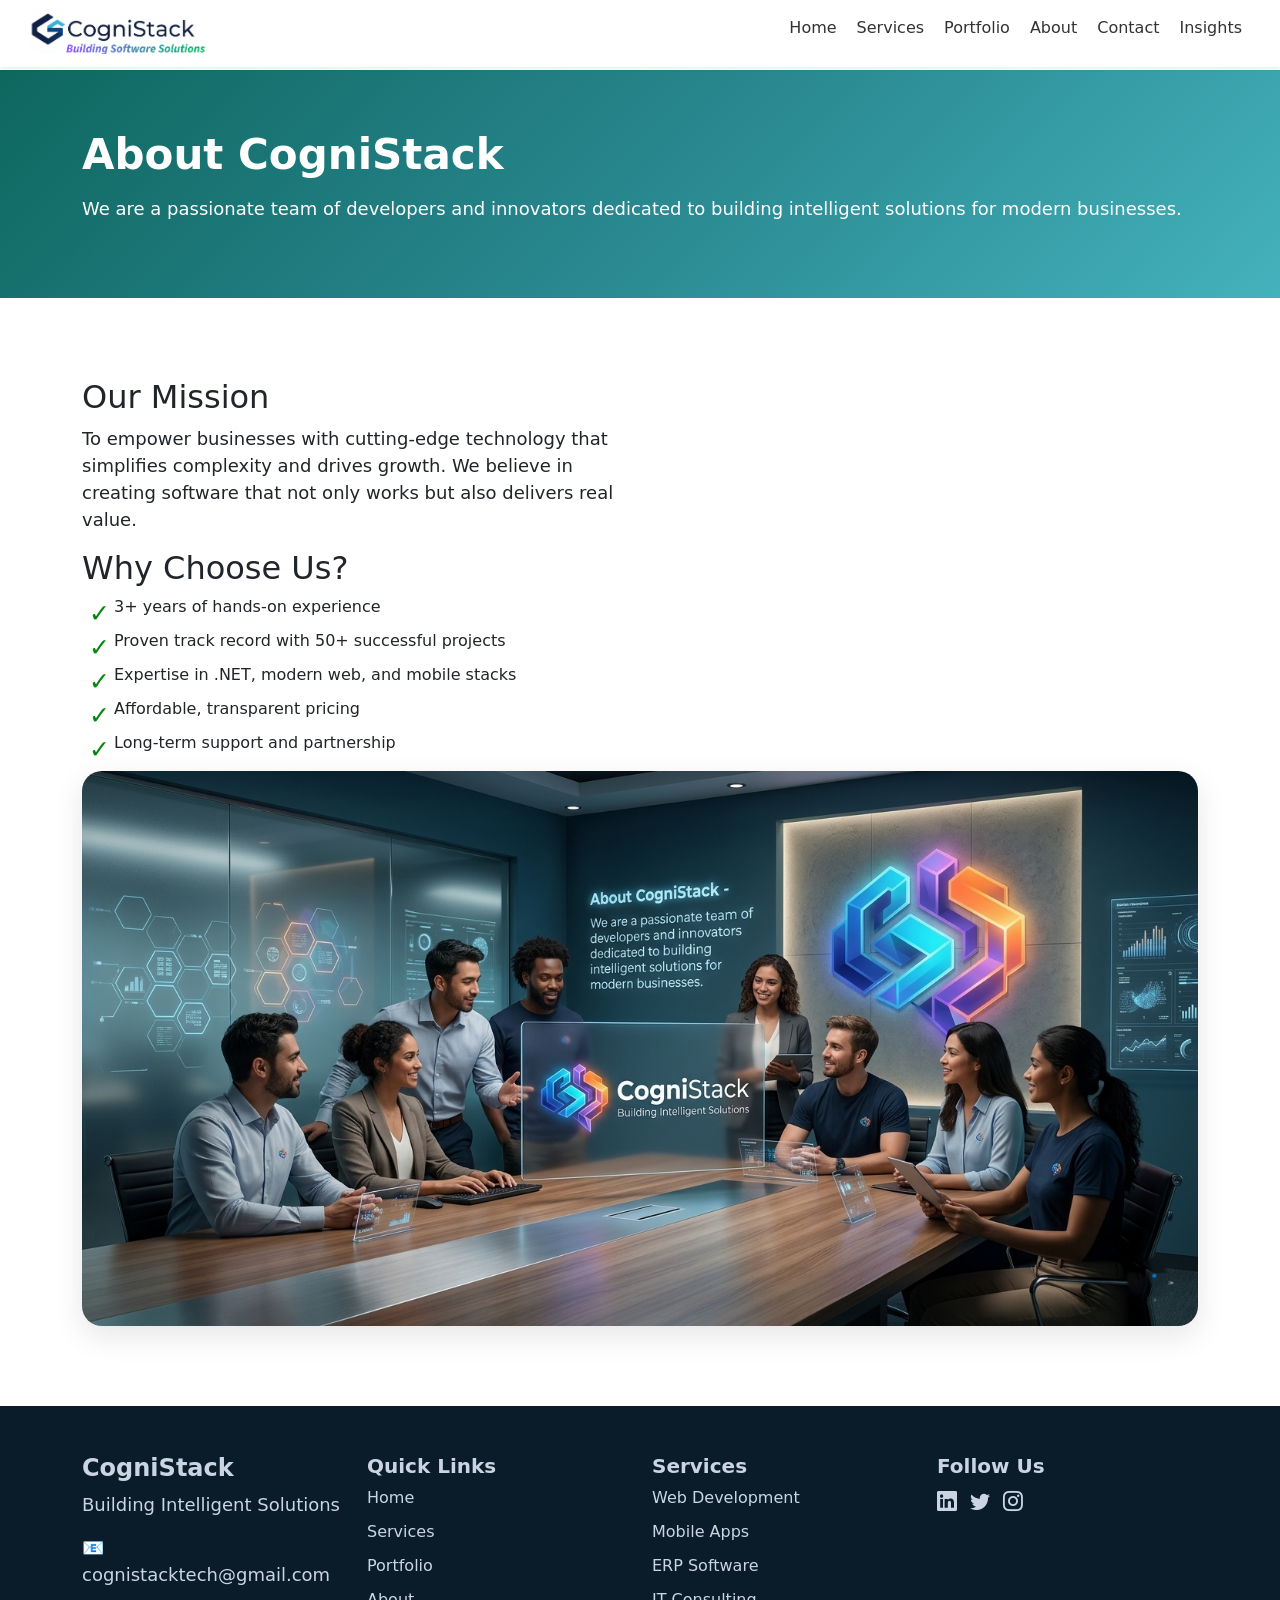
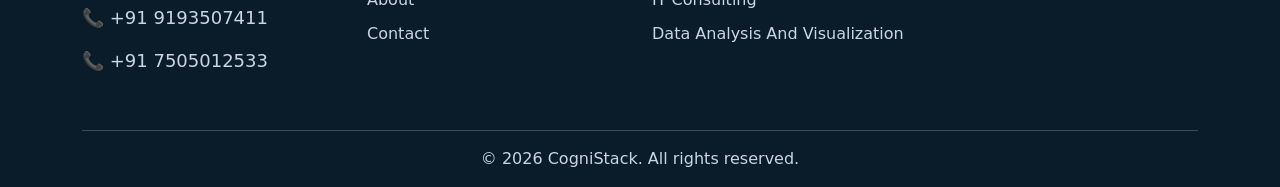
==== about.html @ bc72dcff "Initial commint" ====
<!DOCTYPE html>
<html lang="en">
<head>
  <meta charset="UTF-8">
  <meta name="viewport" content="width=device-width, initial-scale=1.0">
  <title>CogniStack Section</title>

  <link rel="stylesheet" href="CSS/about.css">
  <!-- Bootstrap -->
  <link href="https://cdn.jsdelivr.net/npm/bootstrap@5.3.0/dist/css/bootstrap.min.css" rel="stylesheet">
  
<script src="https://code.jquery.com/jquery-3.7.1.min.js"></script>

<script src="https://cdn.jsdelivr.net/npm/bootstrap@5.3.0/dist/js/bootstrap.bundle.min.js"></script>

</head>


<body>
<div id="navbar"></div>
<section class="hero" style="padding: 60px 0;">
    <div class="container">
        <h1 class="section-title" style="text-align:left;">About CogniStack</h1>
        <p>We are a passionate team of developers and innovators dedicated to building intelligent solutions for modern businesses.</p>
    </div>
</section>

<section class="section">
    <div class="container">
        <div>
            <div>
                <h2>Our Mission</h2>
                <p>To empower businesses with cutting-edge technology that simplifies complexity and drives growth. We believe in creating software that not only works but also delivers real value.</p>
                <h2>Why Choose Us?</h2>
                <ul class="list">
                    <li>3+ years of hands-on experience</li>
                    <li>Proven track record with 50+ successful projects</li>
                    <li>Expertise in .NET, modern web, and mobile stacks</li>
                    <li>Affordable, transparent pricing</li>
                    <li>Long-term support and partnership</li>
                </ul>
            </div>
            
        </div>
        <img src="Images/Team_CogniStack_Image.png" alt="Team CogniStack" style="width:100%; border-radius:20px;">

    </div>
</section>
<div id="footer"></div>
<script>
    fetch('footer.html')
        .then(response => response.text())
        .then(data => {
            document.getElementById('footer').innerHTML = data;
        });

         fetch('navbar.html')
        .then(response => response.text())
        .then(data => {
            document.getElementById('navbar').innerHTML = data;
        });
</script>
</body>
</html>
---- CSS/about.css ----
/* Global */
body {
   padding-top: 70px;
  font-family: 'Segoe UI', sans-serif;
  background: #f5f7fb;
  color: #1a1a1a;
  line-height: 1.6;
}

/* Sections */
.section {
  padding: 80px 0;
}

.hero {
    padding: 80px 0;
background: linear-gradient(135deg,#0e675f,#28868e, #44b2bc);
  color: #fff;   }

/* Titles */
.section-title {
  font-size: 42px;
  font-weight: 700;
  margin-bottom: 15px;
}

h2 {
  font-size: 26px;
  font-weight: 600;
  margin-top: 25px;
  margin-bottom: 10px;
  color: #0d6efd;
}

/* Paragraph */
p {
  font-size: 18px;
}

/* Grid Layout */
.section .container > div {
  display: grid;
  grid-template-columns: 1fr 1fr;
  gap: 3rem;
  align-items: center;
}

/* Image Styling */
.section img {
  width: 100%;
  border-radius: 20px;
  box-shadow: 0 10px 30px rgba(0,0,0,0.1);
  transition: transform 0.4s ease;
}

.section img:hover {
  transform: scale(1.03);
}

/* List Styling */
ul {
  padding-left: 20px;
}

ul li {
  margin-bottom: 10px;
  font-size: 16px;
  position: relative;
  list-style: none;
  font-weight: 500;
}
.list li::before {
  content: "✓";
  color: #03870e;
  position: absolute;
  left: -25px;
  top: 0;
  font-size: 25px;
  font-weight: bold;
}
/* Container spacing */
.container {
  max-width: 1140px;
  margin: auto;
  padding: 0 15px;
}

/* 🔥 Tablet Responsive */
@media (max-width: 992px) {
  .section-title {
    font-size: 32px;
  }

  .section .container > div {
    gap: 2rem;
  }
}

/* 📱 Mobile Responsive */
@media (max-width: 768px) {

  .section {
    padding: 50px 0;
  }

  .section-title {
    font-size: 26px;
    text-align: center !important;
  }

  p {
    font-size: 15px;
    text-align: center;
  }

  .section .container > div {
    grid-template-columns: 1fr;
    text-align: center;
  }

  h2 {
    font-size: 20px;
  }

  ul {
    padding-left: 0;
    list-style-position: inside;
  }
}

/* ✨ Extra Small Devices */
@media (max-width: 480px) {
  .section-title {
    font-size: 22px;
  }

  p {
    font-size: 14px;
  }
}
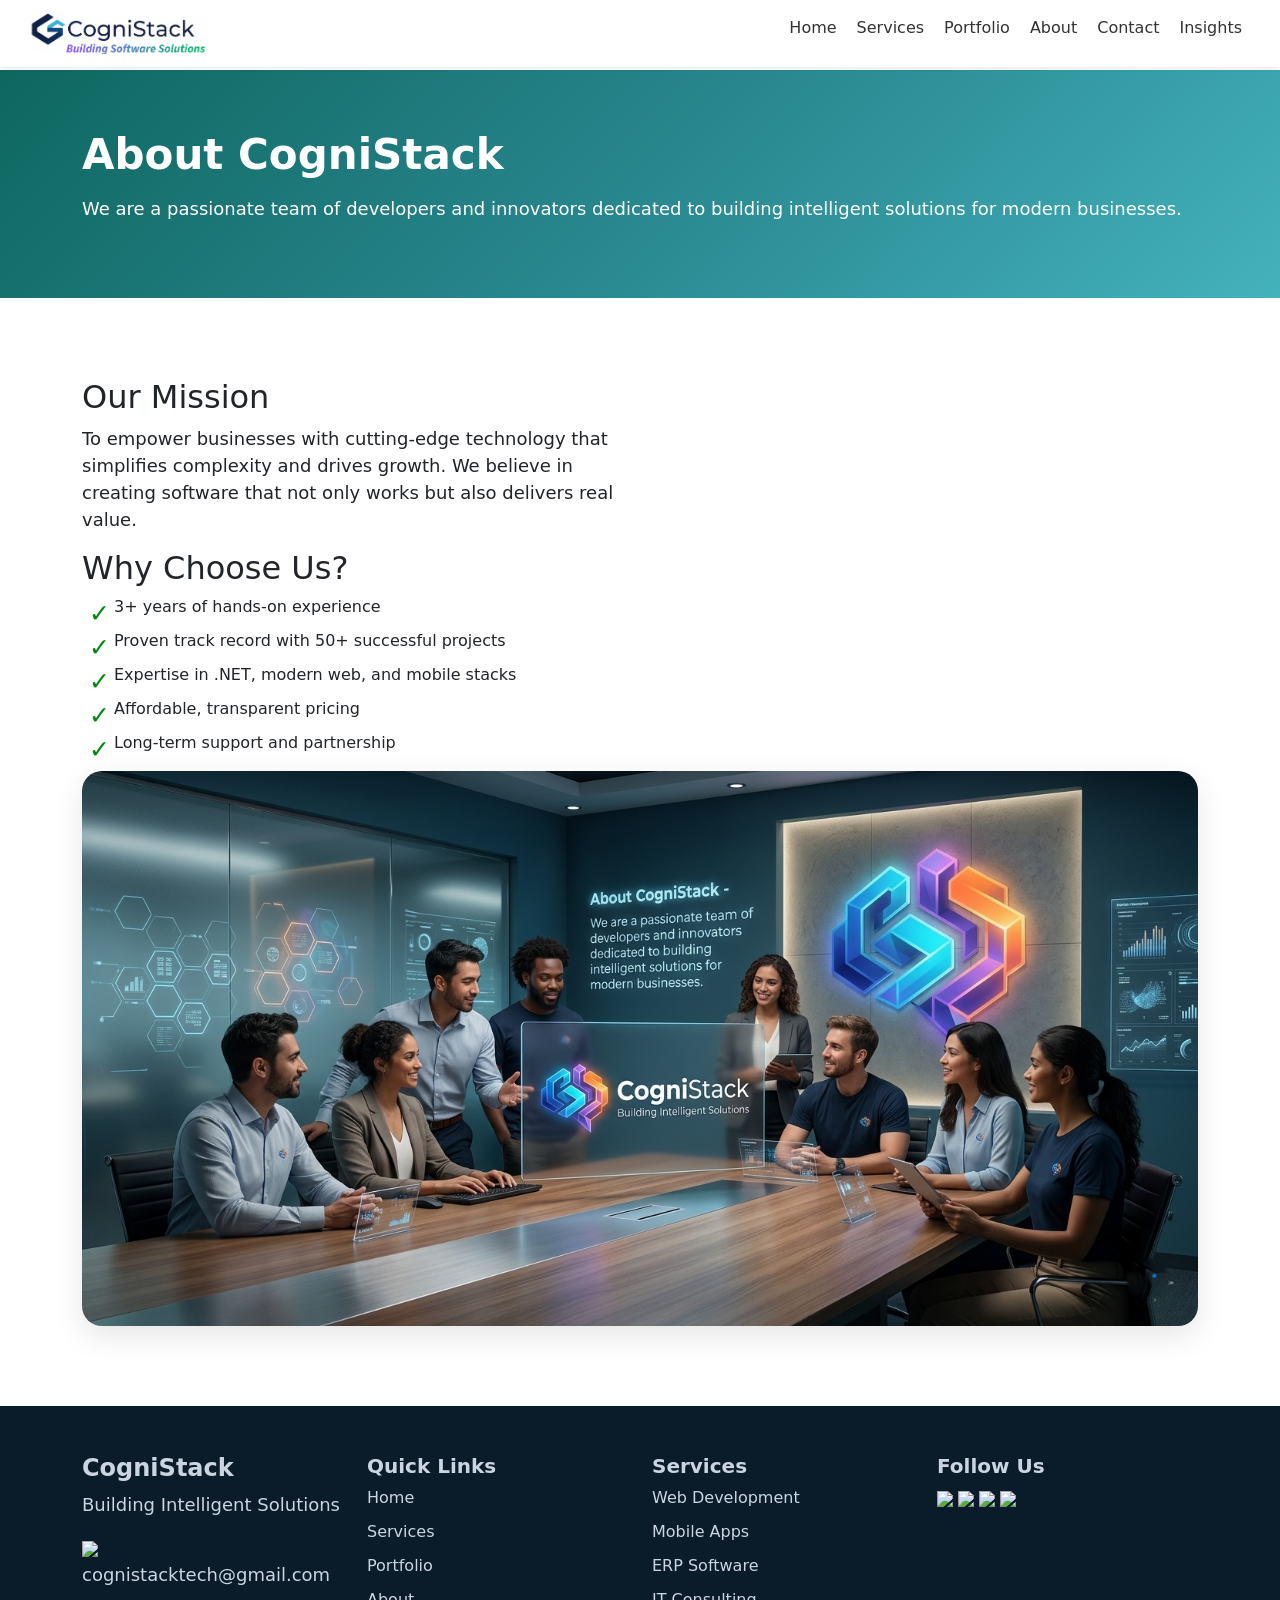
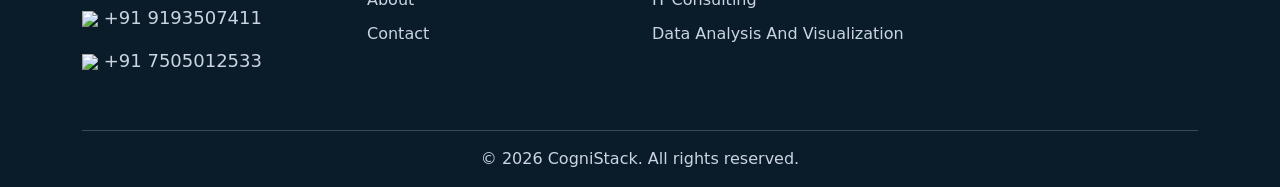
==== commit 7066884b: "Upgrade" ====
--- a/about.html
+++ b/about.html
@@ -3,18 +3,10 @@
 <head>
   <meta charset="UTF-8">
   <meta name="viewport" content="width=device-width, initial-scale=1.0">
-  <title>CogniStack Section</title>
-
+  <title>CogniStack- About</title>
+ 
   <link rel="stylesheet" href="CSS/about.css">
-  <!-- Bootstrap -->
-  <link href="https://cdn.jsdelivr.net/npm/bootstrap@5.3.0/dist/css/bootstrap.min.css" rel="stylesheet">
-  
-<script src="https://code.jquery.com/jquery-3.7.1.min.js"></script>
-
-<script src="https://cdn.jsdelivr.net/npm/bootstrap@5.3.0/dist/js/bootstrap.bundle.min.js"></script>
-
 </head>
-
 
 <body>
 <div id="navbar"></div>
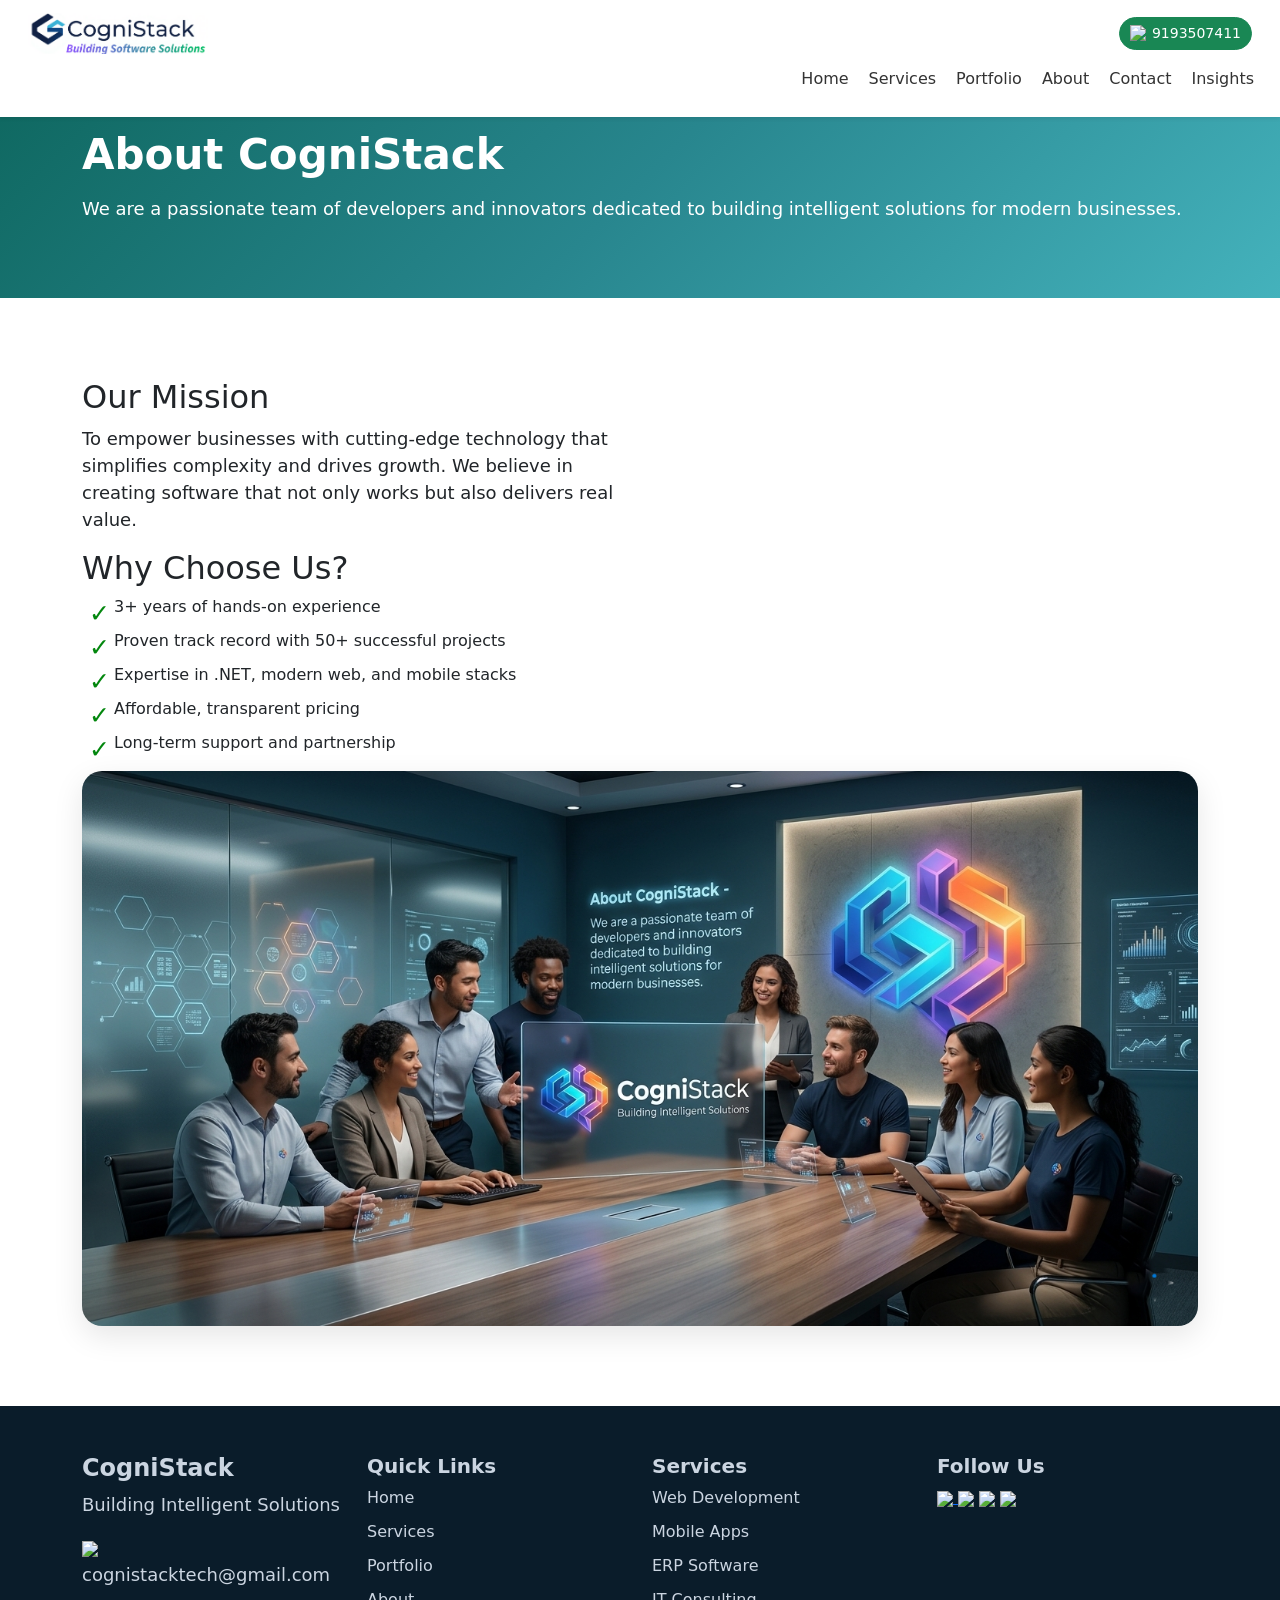
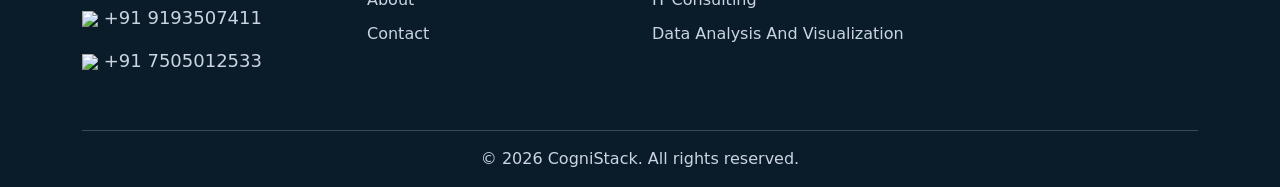
==== commit bd6827f0: "Upgrade3" ====
--- a/about.html
+++ b/about.html
@@ -39,6 +39,7 @@
     </div>
 </section>
 <div id="footer"></div>
+<script src="https://cdn.jsdelivr.net/npm/bootstrap@5.3.0/dist/js/bootstrap.bundle.min.js"></script>
 <script>
     fetch('footer.html')
         .then(response => response.text())
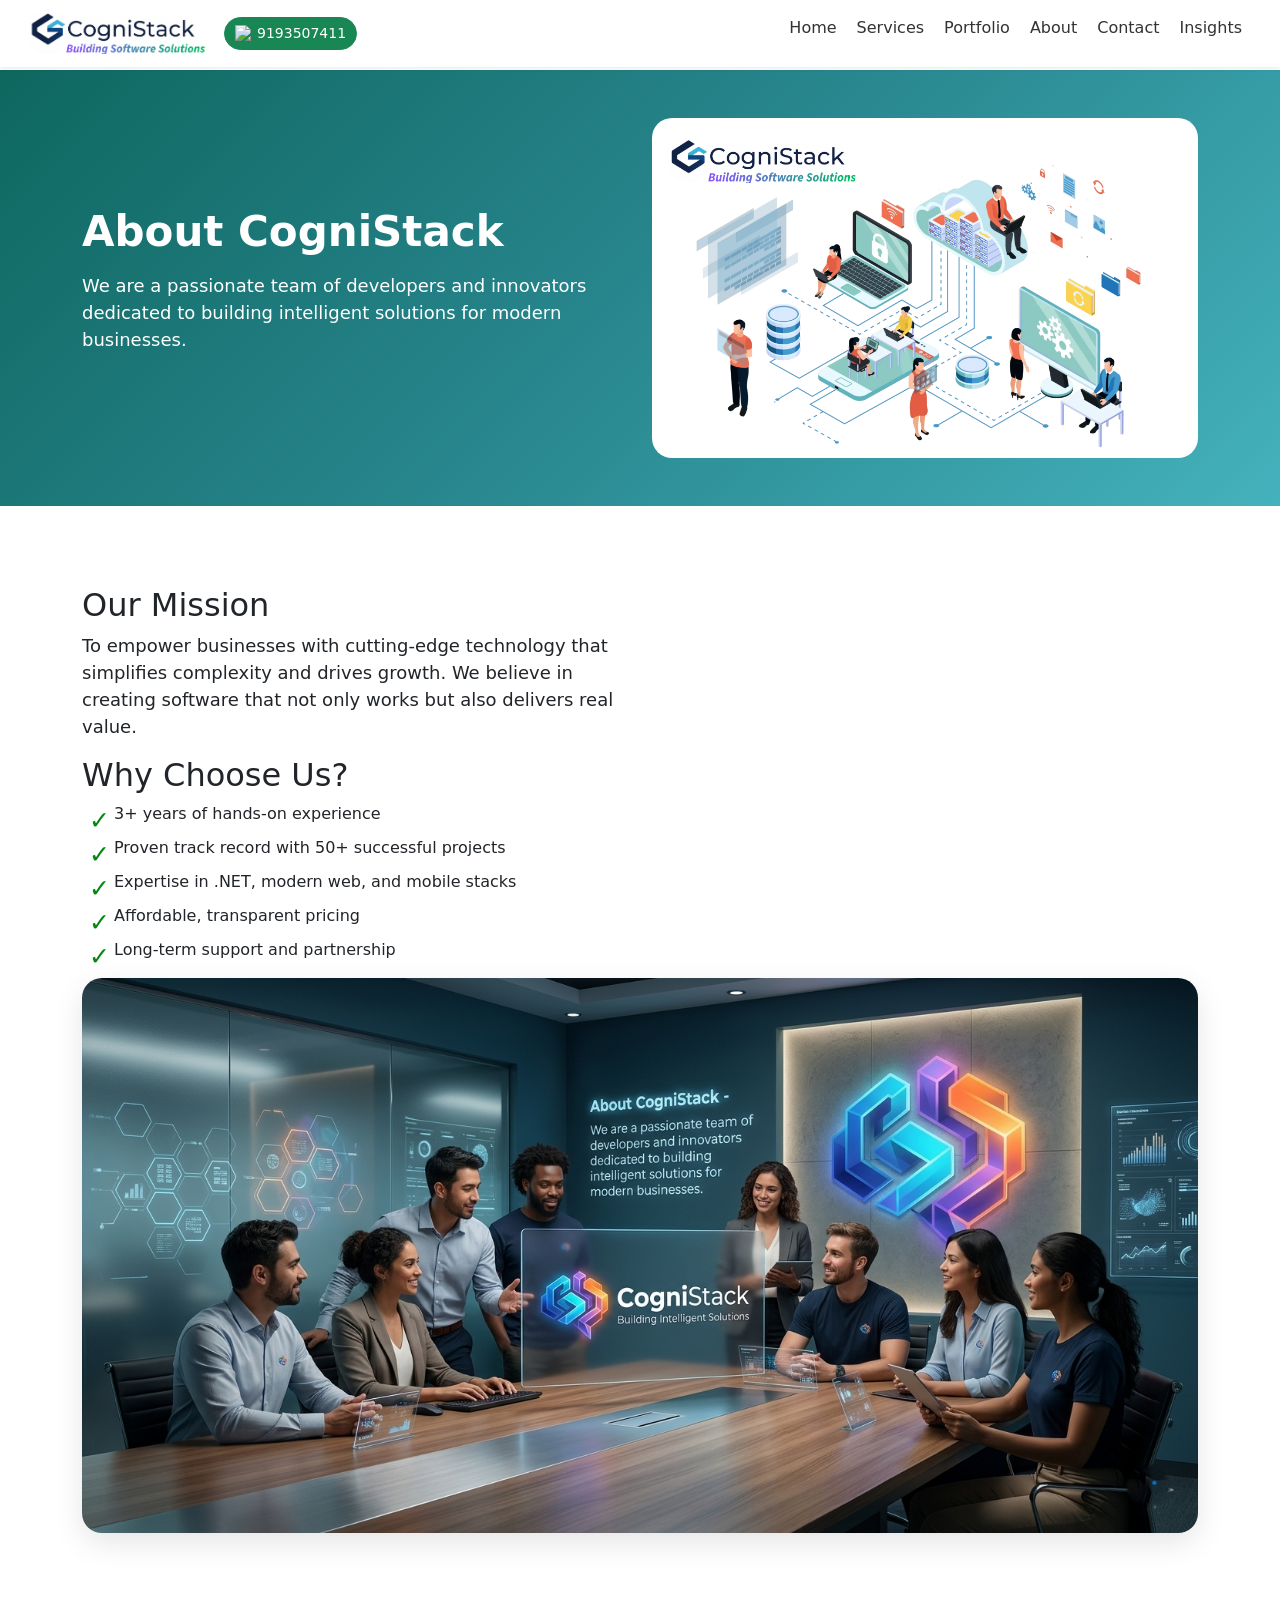
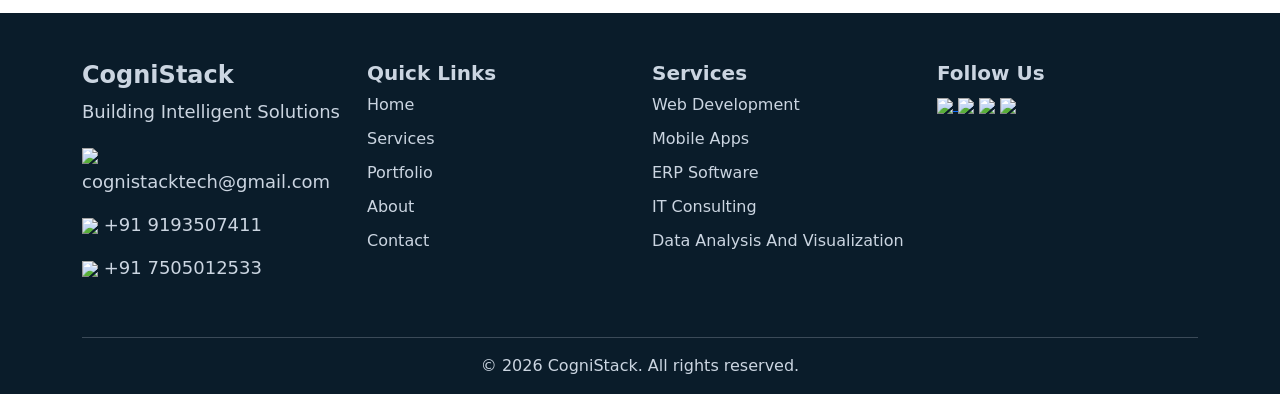
==== commit 37f5cc81: "Add Insight pages" ====
--- a/about.html
+++ b/about.html
@@ -10,11 +10,28 @@
 
 <body>
 <div id="navbar"></div>
-<section class="hero" style="padding: 60px 0;">
-    <div class="container">
-        <h1 class="section-title" style="text-align:left;">About CogniStack</h1>
-        <p>We are a passionate team of developers and innovators dedicated to building intelligent solutions for modern businesses.</p>
+<section class="hero py-5">
+  <div class="container">
+    <div class="row align-items-center">
+
+      <!-- LEFT: TEXT -->
+      <div class="col-lg-6">
+        <h1 class="section-title text-start">About CogniStack</h1>
+        <p>
+          We are a passionate team of developers and innovators dedicated to
+          building intelligent solutions for modern businesses.
+        </p>
+      </div>
+
+      <!-- RIGHT: IMAGE -->
+      <div class="col-lg-6 text-center">
+        <img src="/Images/Untitled design (1).png"
+             class="img-fluid hero-img"
+             alt="About Image">
+      </div>
+
     </div>
+  </div>
 </section>
 
 <section class="section">
--- a/CSS/about.css
+++ b/CSS/about.css
@@ -5,6 +5,33 @@
   background: #f5f7fb;
   color: #1a1a1a;
   line-height: 1.6;
+}
+
+.hero {
+  background: linear-gradient(135deg,#0e675f,#28868e,#44b2bc);
+  color: #fff;
+}
+
+.hero-img {
+  max-width: 100%;
+  border-radius: 20px;
+  transition: 0.3s;
+}
+
+/* Hover effect (optional premium feel) */
+.hero-img:hover {
+  transform: scale(1.05);
+}
+
+/* Responsive text alignment */
+@media (max-width: 768px) {
+  .hero {
+    text-align: center;
+  }
+
+  .hero .section-title {
+    text-align: center !important;
+  }
 }
 
 /* Sections */
